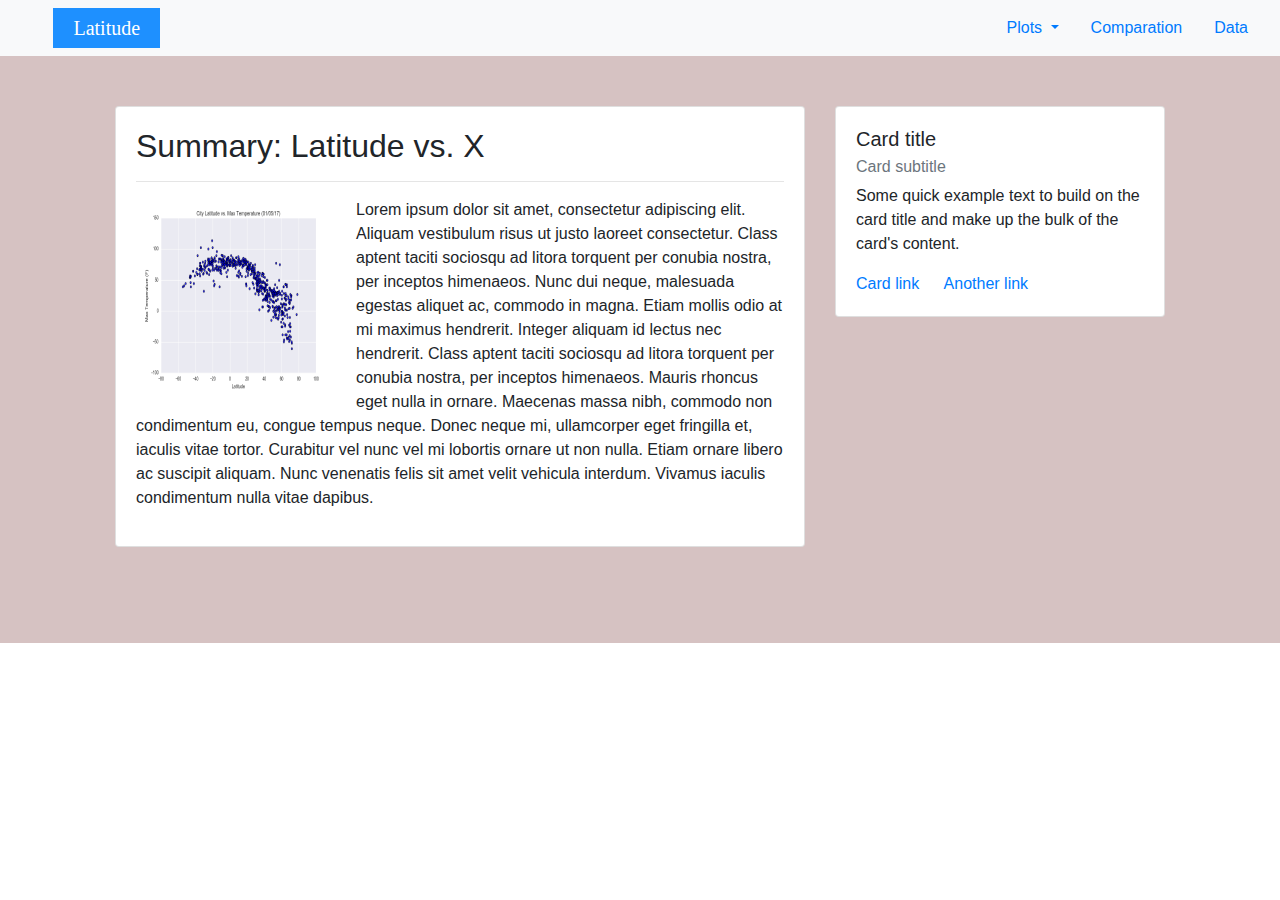
==== index.html @ d5904226 "including new files" ====
<!DOCTYPE html>
<html lang="en">
<head>
    <meta charset="UTF-8">
    <title>
        Web Visualization
    </title>
        <link rel="stylesheet" href="css/style.css">
    <link rel="stylesheet" href="https://stackpath.bootstrapcdn.com/bootstrap/4.3.1/css/bootstrap.min.css" integrity="sha384-ggOyR0iXCbMQv3Xipma34MD+dH/1fQ784/j6cY/iJTQUOhcWr7x9JvoRxT2MZw1T" crossorigin="anonymous">

    <!-- jQuery library -->
<script src="https://ajax.googleapis.com/ajax/libs/jquery/3.4.1/jquery.min.js"></script>

<!-- Latest compiled JavaScript -->
<script src="https://maxcdn.bootstrapcdn.com/bootstrap/4.3.1/js/bootstrap.min.js"></script>
</head>

<body>
<div class="background">
<nav class="navbar navbar-dark bg-light">
  <span class="navbar-brand mb-0 h1 back_color">Latitude</span>
 
<ul class="nav justify-content-end">
    <!-- Dropdown -->
    <li class="nav-item dropdown">
      <a class="nav-link dropdown-toggle" href="#" id="navbarDropdown" data-toggle="dropdown" aria-haspopup="true" aria-expanded="false">
        Plots
      </a>
      <div class="dropdown-menu">
        <a class="dropdown-item" href="#">Max Temperature</a>
        <a class="dropdown-item" href="#">Humidity</a>
        <a class="dropdown-item" href="#">Cloudiness</a>
        <a class="dropdown-item" href="#">Wind Speed</a>
      </div>
    </li>
  <li class="nav-item">
    <a class="nav-link" href="#">Comparation</a>
  </li>
  <li class="nav-item">
    <a class="nav-link" href="#">Data</a>
  </li>
</ul>
    </nav>
<div class="board">
<div class="container-fluid">
    <div class="row background">
        <div class="col-sm-8">
            <div class="card">
                <div class="card-body">
                    <h2 class="card-title">Summary: Latitude vs. X</h2>
                    <hr>
                <section text_format>
                    <section>
                        <img class= image_size src="Resources/assets/images/Fig1.png">
                    </section>
                    <p>Lorem ipsum dolor sit amet, consectetur adipiscing elit. Aliquam vestibulum risus ut justo laoreet consectetur. Class aptent taciti sociosqu ad litora torquent per conubia nostra, per inceptos himenaeos. Nunc dui neque, malesuada egestas aliquet ac, commodo in magna. Etiam mollis odio at mi maximus hendrerit. Integer aliquam id lectus nec hendrerit. Class aptent taciti sociosqu ad litora torquent per conubia nostra, per inceptos himenaeos. Mauris rhoncus eget nulla in ornare. Maecenas massa nibh, commodo non condimentum eu, congue tempus neque. Donec neque mi, ullamcorper eget fringilla et, iaculis vitae tortor. Curabitur vel nunc vel mi lobortis ornare ut non nulla. Etiam ornare libero ac suscipit aliquam. Nunc venenatis felis sit amet velit vehicula interdum. Vivamus iaculis condimentum nulla vitae dapibus.</p>
                </section>
               </div>
            </div>
        </div>
        <div class="col-sm-4">
                <div class="card">
                <div class="card-body">
                    <h5 class="card-title">Card title</h5>
                    <h6 class="card-subtitle mb-2 text-muted">Card subtitle</h6>
                    <p class="card-text">Some quick example text to build on the card title and make up the bulk of the card's content.</p>
                    <a href="#" class="card-link">Card link</a>
                <a href="#" class="card-link">Another link</a>
               </div>
            </div>
        </div>
    </div>
</div>
</div>
    <br><br><br><br>
</div>
</body>
</html>
---- css/style.css ----
.back_color {
    background-color: dodgerblue;
    margin-left: 3%;
    
    padding-left: 20px;
    padding-right: 20px;
    font-family: serif;
    font-size: 25px;
    font-weight: bold;
}
.board{
    margin-top: 50px;
    margin-right: 100px;
    margin-left: 100px;

    
}

.background {
    background-color: #d6c2c2;
}
.image_size{
    float: left;
    width: 200px;
    height: 200px;
    margin-right: 20px;
}

.text_format{
    width: 70%;
    float: left;
}
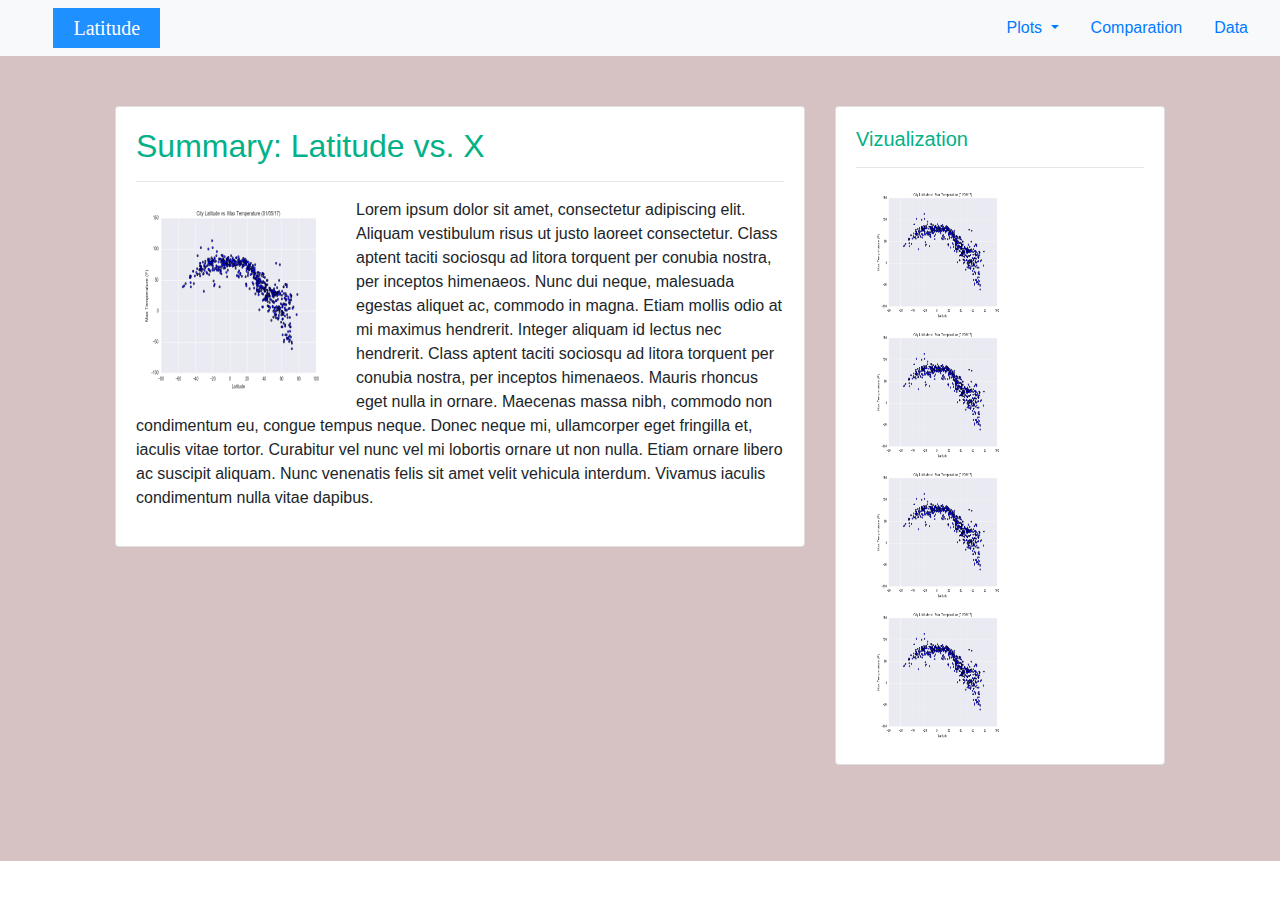
==== commit 459c1775: "updating html and CSS" ====
--- a/index.html
+++ b/index.html
@@ -44,28 +44,52 @@
 <div class="board">
 <div class="container-fluid">
     <div class="row background">
-        <div class="col-sm-8">
+        <div class="col-lg-8 col-md-12">
             <div class="card">
                 <div class="card-body">
                     <h2 class="card-title">Summary: Latitude vs. X</h2>
                     <hr>
                 <section text_format>
                     <section>
-                        <img class= image_size src="Resources/assets/images/Fig1.png">
+                        <img class="image_size" src="Resources/assets/images/Fig1.png">
                     </section>
                     <p>Lorem ipsum dolor sit amet, consectetur adipiscing elit. Aliquam vestibulum risus ut justo laoreet consectetur. Class aptent taciti sociosqu ad litora torquent per conubia nostra, per inceptos himenaeos. Nunc dui neque, malesuada egestas aliquet ac, commodo in magna. Etiam mollis odio at mi maximus hendrerit. Integer aliquam id lectus nec hendrerit. Class aptent taciti sociosqu ad litora torquent per conubia nostra, per inceptos himenaeos. Mauris rhoncus eget nulla in ornare. Maecenas massa nibh, commodo non condimentum eu, congue tempus neque. Donec neque mi, ullamcorper eget fringilla et, iaculis vitae tortor. Curabitur vel nunc vel mi lobortis ornare ut non nulla. Etiam ornare libero ac suscipit aliquam. Nunc venenatis felis sit amet velit vehicula interdum. Vivamus iaculis condimentum nulla vitae dapibus.</p>
                 </section>
                </div>
             </div>
         </div>
-        <div class="col-sm-4">
+        <div class="col-lg-4 col-md-12">
                 <div class="card">
                 <div class="card-body">
-                    <h5 class="card-title">Card title</h5>
-                    <h6 class="card-subtitle mb-2 text-muted">Card subtitle</h6>
-                    <p class="card-text">Some quick example text to build on the card title and make up the bulk of the card's content.</p>
-                    <a href="#" class="card-link">Card link</a>
-                <a href="#" class="card-link">Another link</a>
+                    <h5 class="card-title">Vizualization</h5>
+                    <hr>
+                    <div class="col">
+                        <img class="image_size_view" src="Resources/assets/images/Fig1.png">
+                        <img class="image_size_view" src="Resources/assets/images/Fig1.png">
+                    </div>
+                    <div class="w-100"></div>
+                    <div class="col"><img class="image_size_view" src="Resources/assets/images/Fig1.png"></div>
+                    <div class="col"><img class="image_size_view" src="Resources/assets/images/Fig1.png"></div>
+<!--
+                    <table>
+                        <tr>
+                            <td>
+                                <img class="image_size_view" src="Resources/assets/images/Fig1.png">
+                            </td>
+                            <td>
+                                <img class="image_size_view" src="Resources/assets/images/Fig2.png">
+                            </td>
+                        </tr>
+                        <tr>
+                            <td>
+                                <img class="image_size_view" src="Resources/assets/images/Fig3.png">
+                            </td>
+                            <td>
+                                <img class="image_size_view" src="Resources/assets/images/Fig4.png">
+                            </td>
+                        </tr>
+                    </table>
+-->
                </div>
             </div>
         </div>
--- a/css/style.css
+++ b/css/style.css
@@ -1,7 +1,6 @@
 .back_color {
     background-color: dodgerblue;
     margin-left: 3%;
-    
     padding-left: 20px;
     padding-right: 20px;
     font-family: serif;
@@ -12,7 +11,6 @@
     margin-top: 50px;
     margin-right: 100px;
     margin-left: 100px;
-
     
 }
 
@@ -26,7 +24,30 @@
     margin-right: 20px;
 }
 
+.image_size_view{
+    width: 140px;
+    height: 140px;
+    float: left;
+
+}
+
 .text_format{
     width: 70%;
     float: left;
+}
+
+.card-title{
+    color:#03b188;
+}
+
+@media (max-width: 575.98px) { 
+
+.image_size_view{
+    width: 150px;
+    height: 150px;
+    float: left;
+
+
+
+}
 }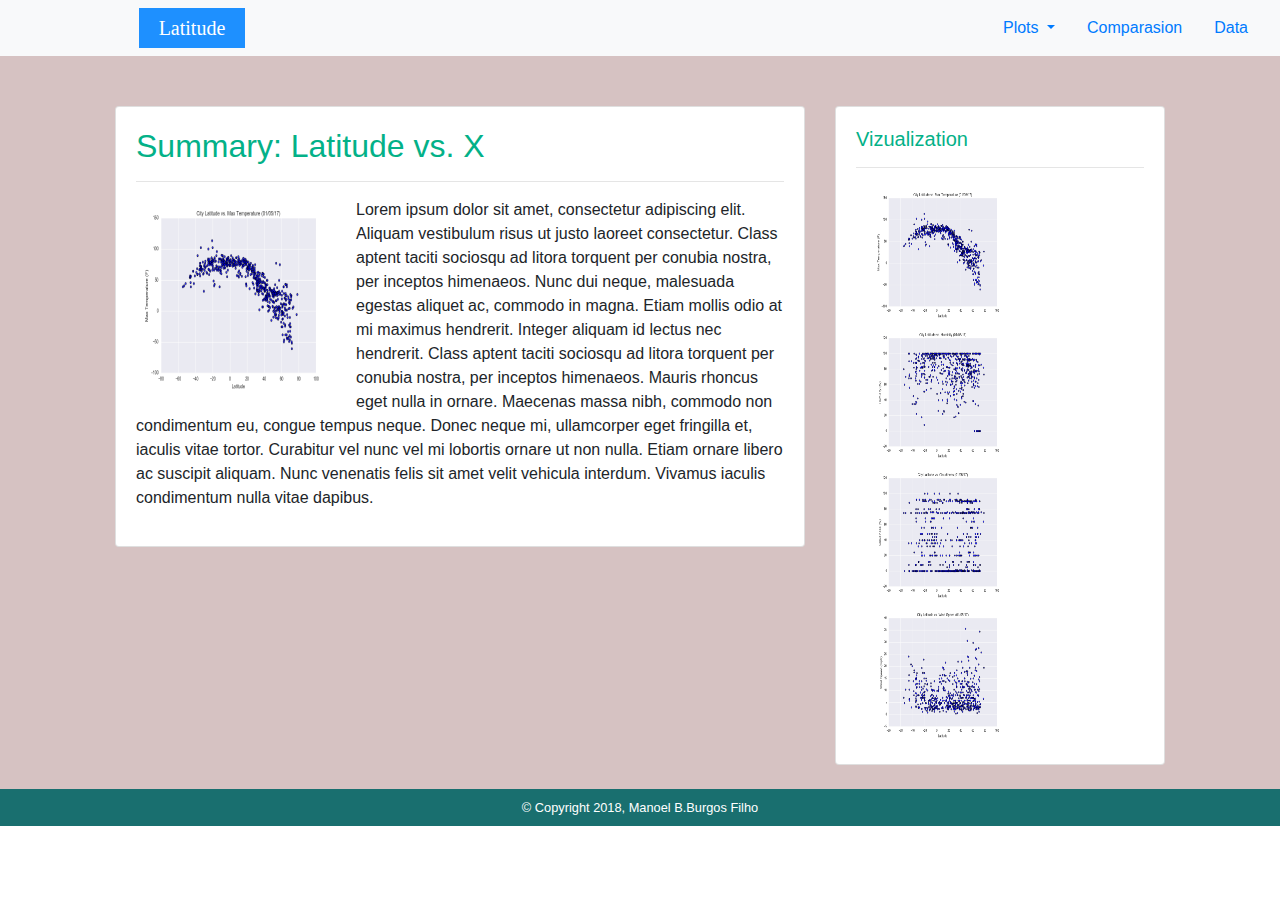
==== commit 6bc97324: "including htlm changes" ====
--- a/index.html
+++ b/index.html
@@ -18,7 +18,7 @@
 <body>
 <div class="background">
 <nav class="navbar navbar-dark bg-light">
-  <span class="navbar-brand mb-0 h1 back_color">Latitude</span>
+  <a href="index.html"><span class="navbar-brand mb-0 h1 back_color">Latitude</span></a>
  
 <ul class="nav justify-content-end">
     <!-- Dropdown -->
@@ -27,17 +27,17 @@
         Plots
       </a>
       <div class="dropdown-menu">
-        <a class="dropdown-item" href="#">Max Temperature</a>
-        <a class="dropdown-item" href="#">Humidity</a>
-        <a class="dropdown-item" href="#">Cloudiness</a>
-        <a class="dropdown-item" href="#">Wind Speed</a>
+        <a class="dropdown-item" href="pages/Visualization/maxTemperature.html">Max Temperature</a>
+        <a class="dropdown-item" href="pages/Visualization/humidity.html">Humidity</a>
+        <a class="dropdown-item" href="pages/Visualization/cloudiness.html">Cloudiness</a>
+        <a class="dropdown-item" href="pages/Visualization/windSpeed.html">Wind Speed</a>
       </div>
     </li>
   <li class="nav-item">
-    <a class="nav-link" href="#">Comparation</a>
+    <a class="nav-link" href="pages/Comparation/comparasion.html">Comparasion</a>
   </li>
   <li class="nav-item">
-    <a class="nav-link" href="#">Data</a>
+    <a class="nav-link" href="pages/Data/datasource.html">Data</a>
   </li>
 </ul>
     </nav>
@@ -57,46 +57,34 @@
                 </section>
                </div>
             </div>
+            <br><br>
         </div>
+        
         <div class="col-lg-4 col-md-12">
                 <div class="card">
                 <div class="card-body">
                     <h5 class="card-title">Vizualization</h5>
                     <hr>
                     <div class="col">
-                        <img class="image_size_view" src="Resources/assets/images/Fig1.png">
-                        <img class="image_size_view" src="Resources/assets/images/Fig1.png">
+                        <a href="pages/Visualization/maxTemperature.html"><img class="image_size_view" src="Resources/assets/images/Fig1.png"></a>
+                        <a href="pages/Visualization/humidity.html"><img class="image_size_view" src="Resources/assets/images/Fig2.png"></a>
                     </div>
                     <div class="w-100"></div>
-                    <div class="col"><img class="image_size_view" src="Resources/assets/images/Fig1.png"></div>
-                    <div class="col"><img class="image_size_view" src="Resources/assets/images/Fig1.png"></div>
-<!--
-                    <table>
-                        <tr>
-                            <td>
-                                <img class="image_size_view" src="Resources/assets/images/Fig1.png">
-                            </td>
-                            <td>
-                                <img class="image_size_view" src="Resources/assets/images/Fig2.png">
-                            </td>
-                        </tr>
-                        <tr>
-                            <td>
-                                <img class="image_size_view" src="Resources/assets/images/Fig3.png">
-                            </td>
-                            <td>
-                                <img class="image_size_view" src="Resources/assets/images/Fig4.png">
-                            </td>
-                        </tr>
-                    </table>
--->
+                    <div class="col">
+                        <a href="pages/Visualization/cloudiness.html"><img class="image_size_view" src="Resources/assets/images/Fig3.png"></a>
+                        <a href="pages/Visualization/windSpeed.html"><img class="image_size_view" src="Resources/assets/images/Fig4.png"></a>
+                    </div>
+
                </div>
             </div>
         </div>
     </div>
 </div>
 </div>
-    <br><br><br><br>
+    <br>
 </div>
+    <footer>
+    <small>&copy; Copyright 2018, Manoel B.Burgos Filho</small>
+    </footer>
 </body>
 </html>--- a/css/style.css
+++ b/css/style.css
@@ -1,11 +1,10 @@
 .back_color {
     background-color: dodgerblue;
-    margin-left: 3%;
+    margin-left: 100%;
     padding-left: 20px;
     padding-right: 20px;
     font-family: serif;
-    font-size: 25px;
-    font-weight: bold;
+    font-size: 25px;   
 }
 .board{
     margin-top: 50px;
@@ -31,6 +30,19 @@
 
 }
 
+.image_size_view_large{
+    width: 70%;
+    margin-left: auto;
+    margin-right: auto;
+    
+}
+
+.image_size_view_comp{
+    width: 75%;
+    height: 70%;
+    display: block;
+
+}
 .text_format{
     width: 70%;
     float: left;
@@ -39,15 +51,56 @@
 .card-title{
     color:#03b188;
 }
+footer{
+    text-align: center;
+    color: white;
+    background: #196f6f;
+    display: block;
+    padding: 0.5%;
+    
+}
 
-@media (max-width: 575.98px) { 
+#customers td, #customers th {
+  border: 1px solid #ddd;
+  padding: 8px;
+}
+
+#customers tr:nth-child(even){background-color: #f2f2f2;}
+
+#customers tr:hover {background-color: #ddd;}
+
+#customers th {
+  padding-top: 12px;
+  padding-bottom: 12px;
+  text-align: left;
+  background-color: #4CAF50;
+  color: white;
+}
+
+@media (max-width: 900px) { 
 
 .image_size_view{
     width: 150px;
     height: 150px;
     float: left;
 
-
+}
+    
+.size_hide{
+        visibility:collapse;
+        display: none;
+    
+    }
 
 }
+
+@media (min-width:900px){
+
+.size_hide_2{
+        visibility:collapse;
+        display: none;
+    
+    }
+}
+
 }